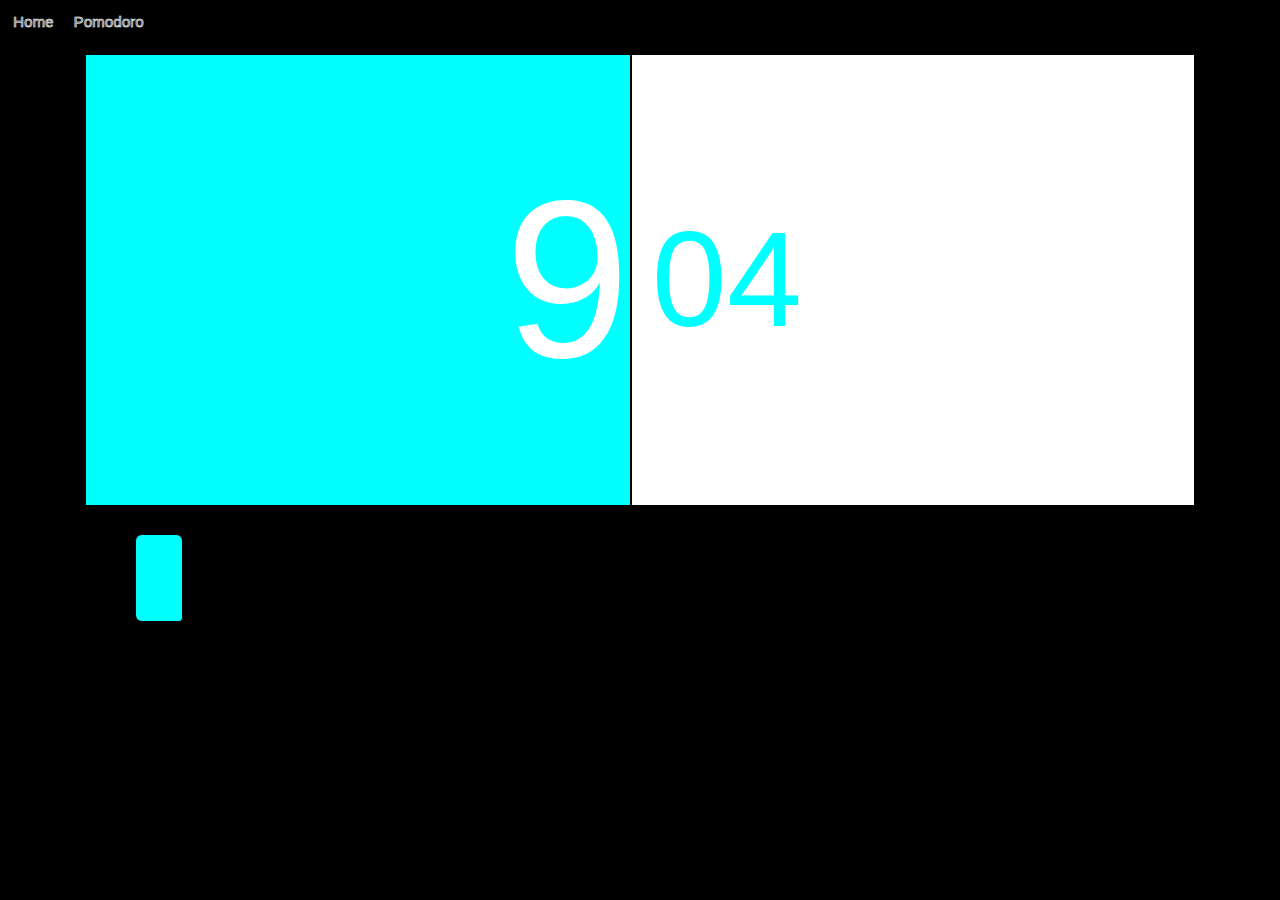
==== index_2.html @ d8b121a2 "done" ====
<!DOCTYPE html>
<html lang="en">

<head>
    <meta charset="UTF-8">
    <meta name="viewport" content="width=device-width, initial-scale=1.0">
    <link rel="stylesheet" href="https://stackpath.bootstrapcdn.com/bootstrap/4.5.2/css/bootstrap.min.css"
        integrity="sha384-JcKb8q3iqJ61gNV9KGb8thSsNjpSL0n8PARn9HuZOnIxN0hoP+VmmDGMN5t9UJ0Z" crossorigin="anonymous">
    <link rel="stylesheet" href="./first.css">
    <script src="./first.js"></script>
    <title>Document</title>
</head>

<body onload="Initiate()">
    <div class="container-fluid" id="tab">
        <a class="home" href="index.html">Home</a>
        <a class="pomodoro" href="index_2.html">Pomodoro</a>
    </div>

    <div class="container main">

        <div id="first_box">0</div>
        <div id="second_box">0</div>

    </div>
    <div class="container main_sub">
        <div id="moving_box">
            <div id="moving_box_1"></div>
            <div id="moving_box_2"></div>
        </div>
    </div>


</body>

</html>
---- first.css ----
#tab
{
    display:flex;
    flex-direction:row;
    align-items:center;
    height:5vh;
    padding:3px;

}
.pomodoro,.home {
    color:white;
    text-shadow:0.3px 0.3px 1px grey;
    font-size:95%;
    margin:10px;
    -webkit-text-fill-color:transparent;
    -webkit-text-stroke:0.5px white;
}
.pomodoro:hover,.home:hover {
    color:white;
    text-shadow:0.3px 0.3px 1px white;
    font-size:100%;
    margin:10px;
    text-decoration: none;
}
body{
    background-color: black;
}
.main{
    display:flex;
    align-items:center;
    justify-content:center;
    flex-direction:row;
    margin-top:1vh;
} 
.main_sub{
    margin-top:1vh;
}
#first_box {
    width:500vw;
    height:50vh;
    background-color:aqua;
    display:flex;
    flex-direction:column;
    align-items: flex-end;
    justify-content: center;
    margin:1px;
    font-size:25vh;
    color:white;
}
#second_box{
    width:500vw;
    height:50vh;
    background-color:white;
    display:flex;
    flex-direction:column;
    align-items:flex-start;
    justify-content: center;   
    margin:1px;
    font-size:15vh;
    color:aqua;
    padding-left:20px;
}
@keyframes you {
    0% {left:0%;}
    50% {left:45%;}
    100% {left:90%;}
}
#moving_box{
    width:11vh;
    display:flex;
    flex-direction:row;
    align-items:flex-end;
    justify-content:end;
    height:10vh;
    position:relative;
    animation-name:you;
    animation-duration:10s;
    animation-iteration-count:infinite;
    animation-direction:alternate;
    margin-top:3vh;
    padding:1px;
}
@keyframes inside {
0% {height:0%;}
50% {height:50%;}
100% {height:100%;}
}
#moving_box_1{
    background-color:white;
    width:11vh;
    border-radius:4px 7px 4px;
    margin:0.5px;
    position:relative;
    animation-name:inside;
    animation-duration:10s;
    animation-iteration-count:infinite;
    animation-direction:alternate;
    border: 1px solid black;

}
@keyframes inside_1 {
0% {height:100%;}
50% {height:50%;}
100% {height:0%;}
}
#moving_box_2{
    background-color:aqua;
    width:11vh;
    height:100%;
    border-radius:7px 7px 4px;
    margin:0.5px;
    position:relative;
    animation-name:inside_1;
    animation-duration:10s;
    animation-iteration-count:infinite;
    animation-direction:alternate;
    border: 1px solid black;


}
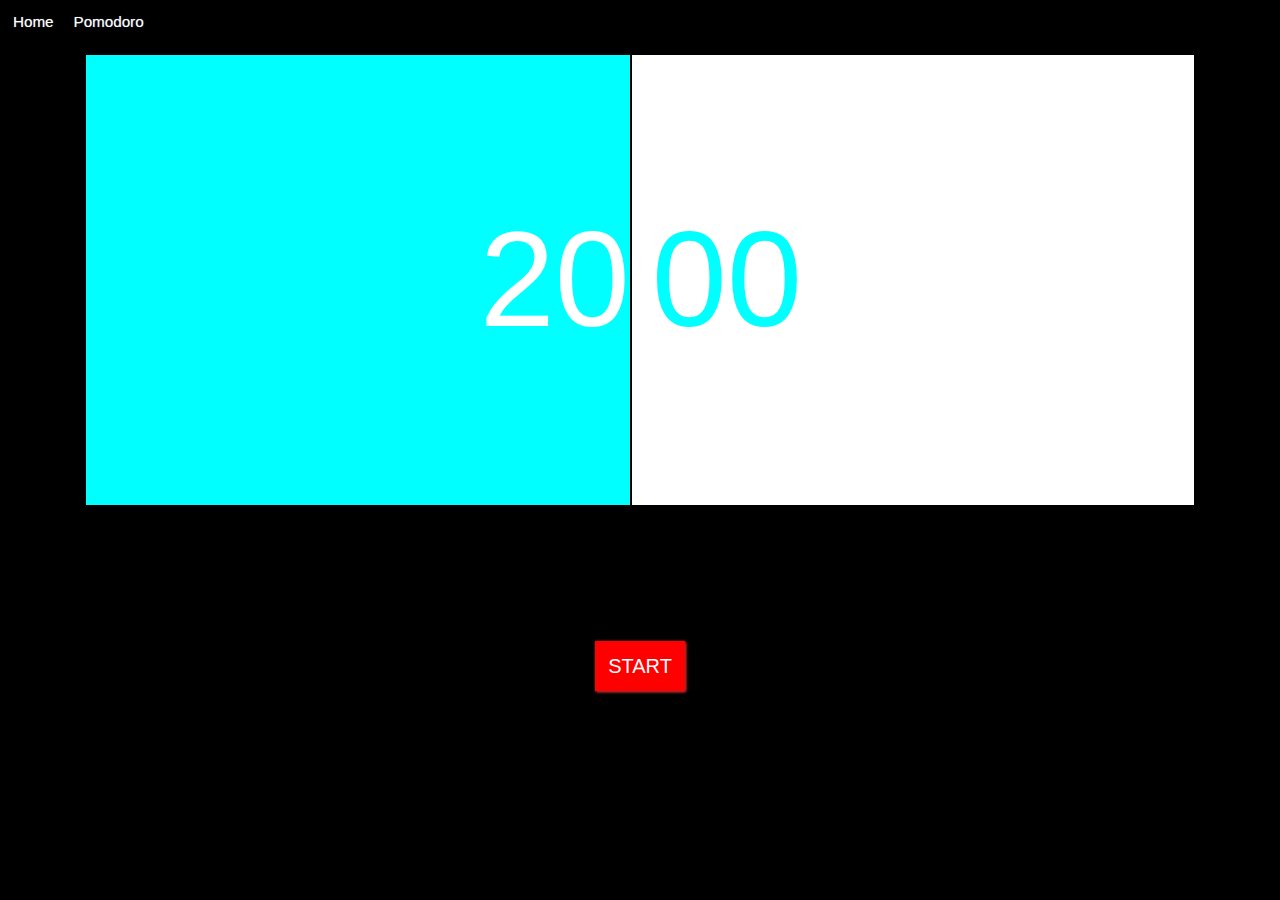
==== commit 3f3f2cd8: "done" ====
--- a/index_2.html
+++ b/index_2.html
@@ -11,7 +11,7 @@
     <title>Document</title>
 </head>
 
-<body onload="Initiate()">
+<body >
     <div class="container-fluid" id="tab">
         <a class="home" href="index.html">Home</a>
         <a class="pomodoro" href="index_2.html">Pomodoro</a>
@@ -19,16 +19,22 @@
 
     <div class="container main">
 
-        <div id="first_box">0</div>
-        <div id="second_box">0</div>
+        <div id="first_box" style="font-size:15vh;" class="minutes">20</div>
+        <div id="second_box" style="font-size:15vh;" class="seconds">00</div>
 
     </div>
+    
+    
     <div class="container main_sub">
         <div id="moving_box">
             <div id="moving_box_1"></div>
             <div id="moving_box_2"></div>
         </div>
     </div>
+        <div class="container main_sub">
+        <button class="start" onclick="Start()" id="start">
+            START
+        </button></div>
 
 
 </body>
--- a/first.css
+++ b/first.css
@@ -12,13 +12,11 @@
     text-shadow:0.3px 0.3px 1px grey;
     font-size:95%;
     margin:10px;
-    -webkit-text-fill-color:transparent;
-    -webkit-text-stroke:0.5px white;
+
 }
 .pomodoro:hover,.home:hover {
     color:white;
     text-shadow:0.3px 0.3px 1px white;
-    font-size:100%;
     margin:10px;
     text-decoration: none;
 }
@@ -34,6 +32,9 @@
 } 
 .main_sub{
     margin-top:1vh;
+    display:flex;
+    align-items:center;
+    justify-content:center;
 }
 #first_box {
     width:500vw;
@@ -61,9 +62,9 @@
     padding-left:20px;
 }
 @keyframes you {
-    0% {left:0%;}
-    50% {left:45%;}
-    100% {left:90%;}
+    0% {left:-50%;}
+    50% {left:0%;}
+    100% {left:50%;}
 }
 #moving_box{
     width:11vh;
@@ -79,6 +80,7 @@
     animation-direction:alternate;
     margin-top:3vh;
     padding:1px;
+    visibility:hidden;
 }
 @keyframes inside {
 0% {height:0%;}
@@ -118,3 +120,20 @@
 
 
 }
+.start{
+   margin:center;
+   width:90px;
+   height:50px;
+   background-color:red;
+   color:white;
+   display:flex;
+   align-items:center;
+   justify-content:center;
+   border:1px solid red;
+   font-size:20px;
+   box-shadow:1px 1px 3px rgb(245, 65, 65);
+}
+.start:hover{
+    border:1px solid white;
+    box-shadow:1px 1px 1px whitesmoke;
+}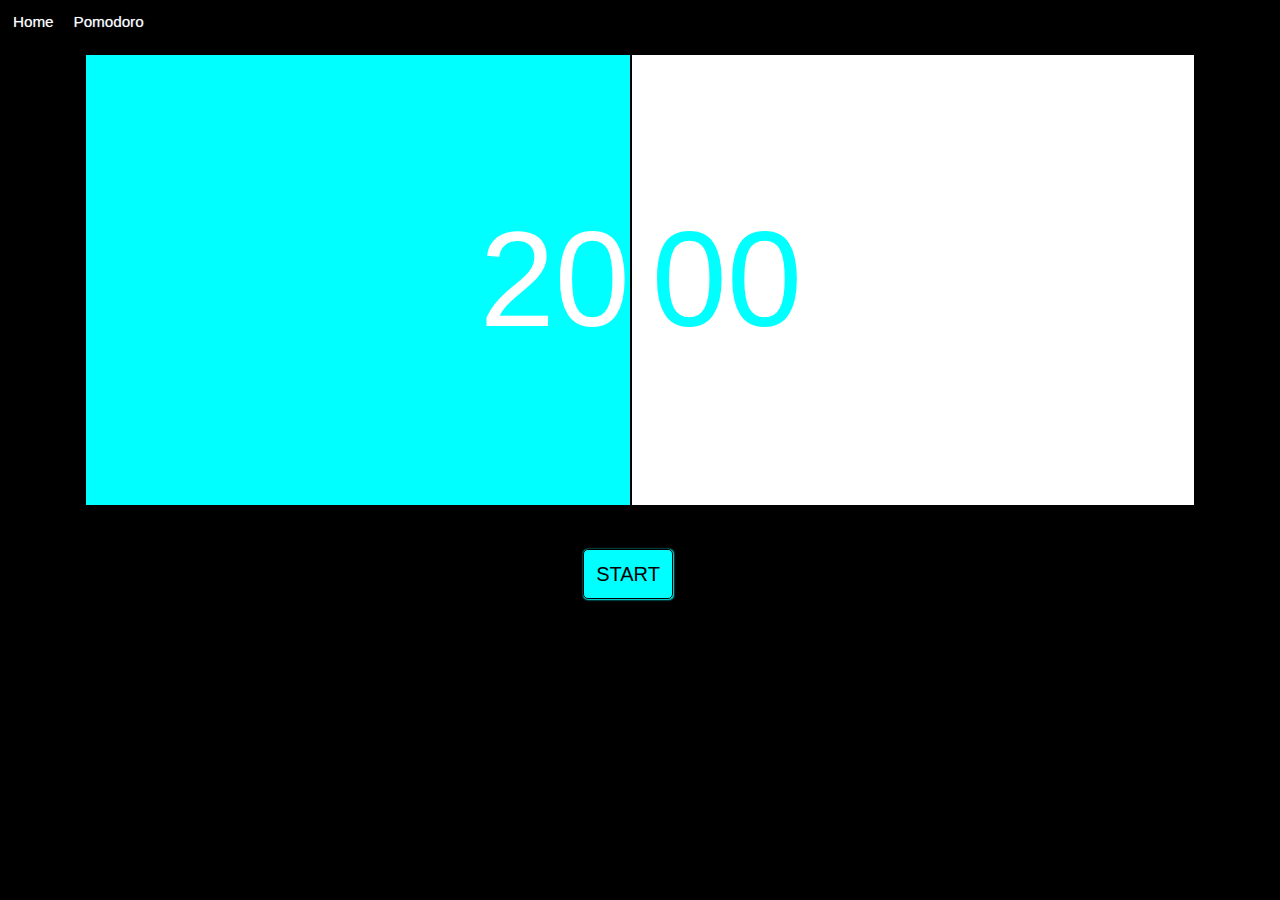
==== commit afb51240: "done" ====
--- a/index_2.html
+++ b/index_2.html
@@ -26,15 +26,16 @@
     
     
     <div class="container main_sub">
+        <button class="start" onclick="Start()" id="start">
+            START
+        </button>
         <div id="moving_box">
             <div id="moving_box_1"></div>
             <div id="moving_box_2"></div>
         </div>
     </div>
+</div>
         <div class="container main_sub">
-        <button class="start" onclick="Start()" id="start">
-            START
-        </button></div>
 
 
 </body>
--- a/first.css
+++ b/first.css
@@ -34,7 +34,8 @@
     margin-top:1vh;
     display:flex;
     align-items:center;
-    justify-content:center;
+    justify-content:center; 
+    position:relative;
 }
 #first_box {
     width:500vw;
@@ -62,9 +63,9 @@
     padding-left:20px;
 }
 @keyframes you {
-    0% {left:-50%;}
-    50% {left:0%;}
-    100% {left:50%;}
+    0% {left:-45%;}
+    50% {left:-1%;}
+    100% {left:44%;}
 }
 #moving_box{
     width:11vh;
@@ -75,7 +76,7 @@
     height:10vh;
     position:relative;
     animation-name:you;
-    animation-duration:10s;
+    animation-duration:0s;
     animation-iteration-count:infinite;
     animation-direction:alternate;
     margin-top:3vh;
@@ -94,7 +95,7 @@
     margin:0.5px;
     position:relative;
     animation-name:inside;
-    animation-duration:10s;
+    animation-duration:0s;
     animation-iteration-count:infinite;
     animation-direction:alternate;
     border: 1px solid black;
@@ -113,7 +114,7 @@
     margin:0.5px;
     position:relative;
     animation-name:inside_1;
-    animation-duration:10s;
+    animation-duration:0s;
     animation-iteration-count:infinite;
     animation-direction:alternate;
     border: 1px solid black;
@@ -124,16 +125,16 @@
    margin:center;
    width:90px;
    height:50px;
-   background-color:red;
-   color:white;
+   background-color:aqua;
+   color:black;
    display:flex;
    align-items:center;
    justify-content:center;
-   border:1px solid red;
    font-size:20px;
-   box-shadow:1px 1px 3px rgb(245, 65, 65);
-}
-.start:hover{
-    border:1px solid white;
-    box-shadow:1px 1px 1px whitesmoke;
+   border:1px solid black;
+   border-radius:5px;
+   box-shadow:0.5px 0.5px 1.7px  aqua;
+    position:absolute;
+    left:45%;
+   
 }